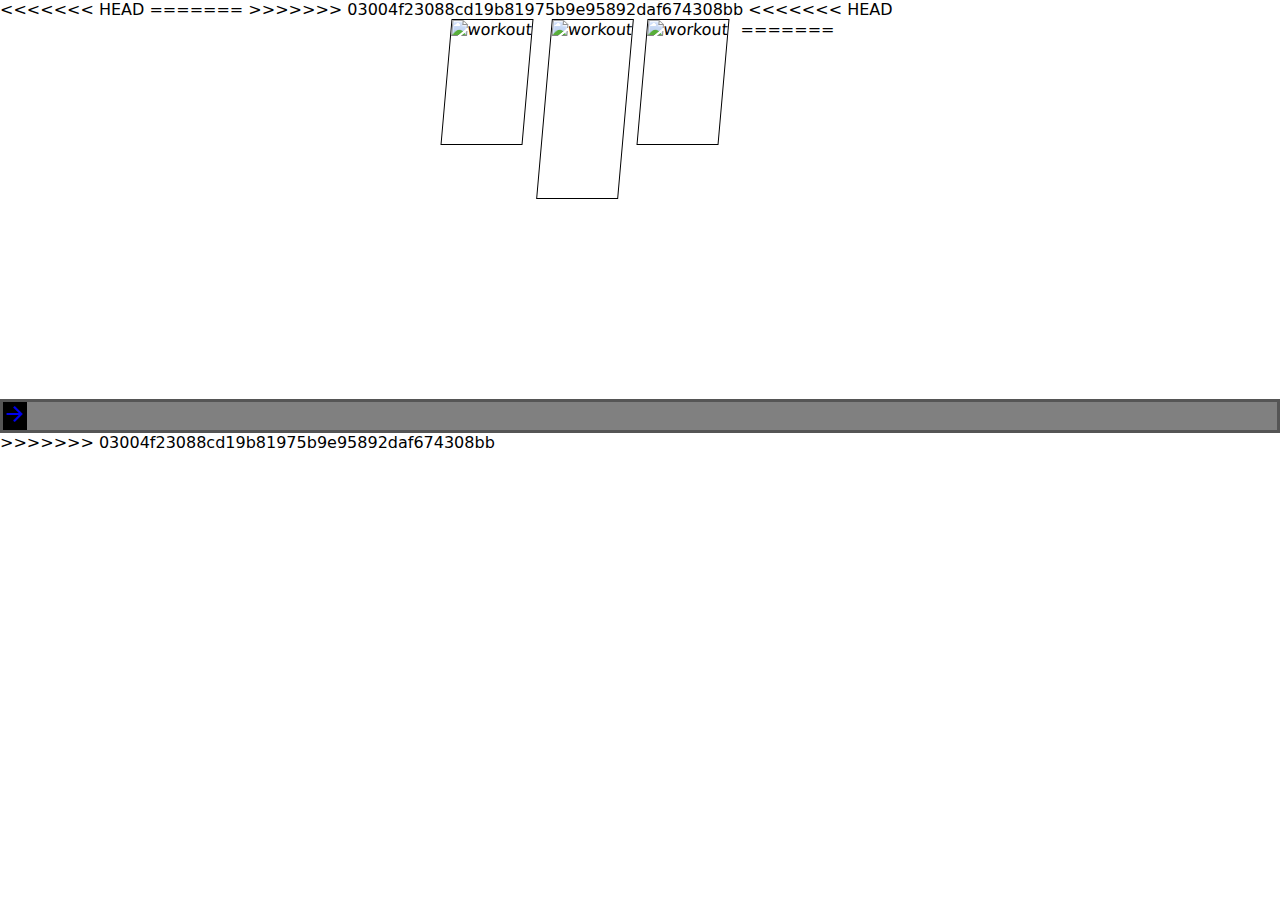
==== AoL/index.html @ 2a13293c "remove unused images" ====
<!DOCTYPE html>
<html lang="en">

<head>
    <meta charset="UTF-8">
    <meta http-equiv="X-UA-Compatible" content="IE=edge">
    <meta name="viewport" content="width=device-width, initial-scale=1.0">
    <title>Testing</title>
    <!-- <link href="https://cdn.jsdelivr.net/npm/bootstrap@5.3.0-alpha3/dist/css/bootstrap.min.css" rel="stylesheet" integrity="sha384-KK94CHFLLe+nY2dmCWGMq91rCGa5gtU4mk92HdvYe+M/SXH301p5ILy+dN9+nJOZ" crossorigin="anonymous"> -->
    <link rel="stylesheet" href="style.css">
    <!-- <script src="https://code.jquery.com/jquery-3.7.0.min.js" integrity="sha256-2Pmvv0kuTBOenSvLm6bvfBSSHrUJ+3A7x6P5Ebd07/g=" crossorigin="anonymous"></script> -->

<<<<<<< HEAD
    <!-- <script src="script.js"></script> -->
    <script type="text/javascript" src="script2.js"></script>
</head>

<body onload="loadWorkoutsSelection();">
=======
    <link href="https://fonts.googleapis.com/icon?family=Material+Icons" rel="stylesheet">
    <script src="script.js"></script>
</head>

<!-- Taruh di script js bagian document.ready (cek dokumentasi) -->

<body onload="">
>>>>>>> 03004f23088cd19b81975b9e95892daf674308bb

    <!-- <div class="contents">
        <div class="content">
            <strong>example1</strong>
        </div>
        <div class="content">
            <strong>example2</strong>
        </div>
        <div class="content">
            <strong>example3</strong>
        </div>
        <div class="content">
            <strong>example4</strong>
        </div>
    </div> -->

<<<<<<< HEAD
    <!-- <div class="profile-container d-flex justify-content-center">
        <div class="profile-box flex-fill"> -->

    <div id="char-select">
        <button id="previous-btn"> prev </button>
        <!-- <div class="workout-select">
=======
    <div class="profile-container d-flex justify-content-center">
        <div class="profile-box flex-fill d-flex flex-row-reverse" style="">
            <div class=" profile-button">
                <a href="#" class="" id="decrementButton">
                    <div class="profile-button d-flex justify-content-center flex-column">
                        <i class="large material-icons">arrow_back</i>
                    </div>
                </a>
            </div>
>>>>>>> 03004f23088cd19b81975b9e95892daf674308bb
        </div>
        <div class="profile-select d-flex  justify-content-start  ">
            <div class="profile profile-transition" data-id="0">
                <a href="">
                    <img src="img/jumpJackBG.png" alt="">
                </a>
            </div>
            <div class="profile profile-transition  " data-id="1">
                <a href="">
                    <img src="img/mornWalkBG.png" alt="">
                </a>
            </div>
            <div class="profile profile-transition selected-profile" data-id="2">
                <a href="">
                    <img src="img/plankBG.png" alt="">
                </a>
            </div>
            <div class="profile profile-transition " data-id="3">
                <a href="">
                    <img src="img/pushupBG.png" alt="">
                </a>
            </div>
            <div class="profile profile-transition" data-id="4">
                <a href="">
                    <img src="img/squatBG.png" alt="">
                </a>
            </div>
            <div class="profile profile-transition" data-id="5">
                <a href="">
                    <img src="img/yogaBG.png" alt="">
                </a>
            </div>
<<<<<<< HEAD
        </div>
        <div class="workout-select">
        </div> -->
        <div class="workout-select">
        </div>
        <div class="workout-select">
        </div>
        <div class="workout-select">
        </div>
        
        <button id="next-btn"> next </button>
         <!-- <img src="./img/example2.jpg" alt="workout" class="workout-select"></img>
        <img src="./img/example3.jpeg" alt="workout" class="workout-select"></img>
        <img src="./img/example4.jpg" alt="workout" class="workout-select"></img> -->
=======

        </div>
        <div class="profile-box flex-fill d-flex">
            <div class=" profile-button">
                <a href="#" class="" id="incrementButton">
                    <div class="profile-button d-flex justify-content-center flex-column">
                        <i class="large material-icons">arrow_forward</i>
                    </div>
                </a>
            </div>
        </div>
>>>>>>> 03004f23088cd19b81975b9e95892daf674308bb
    </div>


    <!-- <script src="https://cdn.jsdelivr.net/npm/bootstrap@5.3.0-alpha3/dist/js/bootstrap.bundle.min.js" integrity="sha384-ENjdO4Dr2bkBIFxQpeoTz1HIcje39Wm4jDKdf19U8gI4ddQ3GYNS7NTKfAdVQSZe" crossorigin="anonymous"></script> -->

    <footer></footer>

    <script>
    </script>

</body>

</html>
---- AoL/style.css ----
* {
    box-sizing: border-box;
}

body {
    margin: 0;
    padding: 0;
    overflow-y: hidden;
}
.content h1 {
    margin-top: 0;
}


h1 {
    font-size: 6.5em;
}

body {
    font-family: Poppins, system-ui, -apple-system, BlinkMacSystemFont, 'Segoe UI', Roboto, Oxygen, Ubuntu, Cantarell, 'Open Sans', 'Helvetica Neue', sans-serif;
    margin: 0;
    /* background-color: #ff9b70; */
    background-color: #ffffff;
<<<<<<< HEAD
}

p {
    margin: 0;
}

.bg-img {
    background-size: cover;
    max-width: 100%;
}

#char-select, #select-images {
    display: flex;
    height: 20vh;
    justify-content: center;
    align-items: last baseline;
    gap: 1em;
    margin-bottom: 1em;
}

#next-btn {
    position: absolute;
    right: 1.5em;
    background-color: transparent;
    border: none;
    font-size: 2em;
    cursor: pointer;
    padding: 2em;
    color: white;
}

#previous-btn {
    position: absolute;
    left: 1em;
    background-color: transparent;
    border: none;
    font-size: 2em;
    cursor: pointer;
    padding: 2em;
    color: white;
}

#next-btn:hover, #previous-btn:hover {
    background-color: rgba(0, 0, 0, 0.2);
    border-radius: 10%;
}

.workout-select, .temp-animation-right, .temp-animation-left {
    transform: skew(-5deg);
    height: 70%;  
    border-color: black;
    border-width: 1px;
    border-style: solid;
    /* background-color: black; */
}

.morning-walk {
    background-image: url("img/bg/morning-walk.jpg");
    background-size: cover;
}

.content {
    display: none;
    color: white;
}

.tab {
    display: inline-block;
    margin-left: 40px;
}

.workout-select img, .temp-animation-right img, .temp-animation-left img {
    width: 100px;
    height: 100%;
    background-size: contain;
}

#workout-info {
    height: 80vh;
    padding: 1em;
    display: flex;
    align-items: center;
}

.carousel-item img {
    background-color: white;
    padding: 10px 0 70px 0;
=======
    overflow: hidden;
>>>>>>> 03004f23088cd19b81975b9e95892daf674308bb
}

.profile-container {
    /* border-color: grey;
    border: solid;
    background-color: grey; */
    /* z-index: 1; */
    position: absolute;
    top: 50%;
    /* left: 50%; */
    width: 100%;
    /* background-color: white; */
    height: 400px;
}

.profile-select {
    background-color: white;
    gap: 10px;
    /* padding-left: 50px; */
    /* position: absolute; */
    /* border-color: black;
    border: solid; */
    /* width: fit-content; */
    width: 500px;
    /* padding-right: 50px; */
    /* z-index: -1; */
}

.profile-box {
    background-color: gray;
    /* border-color: red; */
    border-color: #555555 !important;
    border: solid;
    width: auto;
    height: auto;
    margin-top: 200px;
    z-index: 2;
}

.profile-button {
    background-color: black;
    width: fit-content;
    height: 100%;
    vertical-align: middle;
}

.profile-button a {
    height: 100%;
    text-decoration: none;
}

.profile {
    transform: skew(20deg);
    /* background: #555; */
    cursor: pointer;
    position: relative;
    /* padding: 0 30px; */
    /* width: 100px; */
    margin-top: auto;
    width: fit-content;
    height: 300px;
    right: 160px;
    z-index: 1;
    display: flex;
    justify-content: center;
    align-items: flex-end;
}

.profile-transition {
    transition: width 0.5s ease;
}

.selected-profile a img {
    width: 150px;
    height: 300px;
}

.profile a {
    pointer-events: none;
}

.profile.moveRight {
    /* right: 200px; */
    /* transform: ; */
    transform: translate(100%, 0) skew(20deg);
    /* order: 5; */
    /* transform: skew(20deg); */
}

.profile img {
    object-fit: cover;
    width: 100px;
    height: 200px;
    border-style: solid;
    border-color: #555;
    margin-top: auto;
}

.profile a {
    margin-top: auto;
}

#hexagon {
    width: 66px;
    height: 104px;
    background: rgb(41, 41, 41);
    position: relative;
    z-index: -1;
    margin: 0 auto;
    transform: rotate(90deg);
}

.container-hexa {
    width: 100%;
    padding-right: 15px;
    padding-left: 15px;
    margin-right: auto;
    margin-left: auto;
}


/* .container {
    background-color: #ffffff;
    padding: 100px 0 0;
    padding-bottom: 120px;
}

section, footer {
    background-color: #ff9b70;
    padding: 1em 0;
}

section h1 {
    margin: 0;
}

.content-slide {
    max-width: 100%;
    position: relative;
    margin: auto;
}

.imgslide {
    display: block;
}

footer {
    padding: 2em;
}

img {
    vertical-align: middle;
    width: 100%;
    height: 100%;
    /* margin-bottom: auto; */


/* } */

.prev,
.next {
    cursor: pointer;
    position: absolute;
    top: 40%;
    width: auto;
    padding: 16px;
    color: #f4f4f4;
    font-weight: bold;
    font-size: 18px;
    transition: 0.6s ease;
    border-radius: 0 3px 3px 0;
    user-select: none;
    background-color: #ff9b70;
}

.next {
    right: 0;
    border-radius: 3px 0 0 3px;
}

.prev:hover,
.next:hover {
    background-color: #f4f4f4;
    color: #ff9b70;
}

.text {
    color: #ffffff;
    font-size: 25px;
    font-weight: bolder;
    padding: 8px 12px;
    position: absolute;
    bottom: 8;
    width: 100%;
    text-align: center;
}

#workout {
    color: #ffffff;
    font-size: 25px;
    /* font-weight: bolder; */
    text-align: center;
}

.content-slide .number-slide {
    color: #ff9b70;
    font-size: 12px;
    padding: 8px 12px;
    position: absolute;
    top: 0;
}

@media screen and (max-width: 800px) {
    .content-slide {
        padding: 8px 50px 12px 50px;
    }
    .next {
        right: 50px;
        border-radius: 3px 0 0 3px;
    }
}

.fade-image {
    -webkit-animation-name: fade;
    -webkit-animation-duration: 1.5s;
    animation-name: fade;
    animation-duration: 1.5s;
}

@-webkit-keyframes fade-image {
    from {
        opacity: .4;
    }
    to {
        opacity: 1;
    }
}

@keyframes fade-image {
    from {
        opacity: .4;
    }
    to {
        opacity: 1;
    }
}
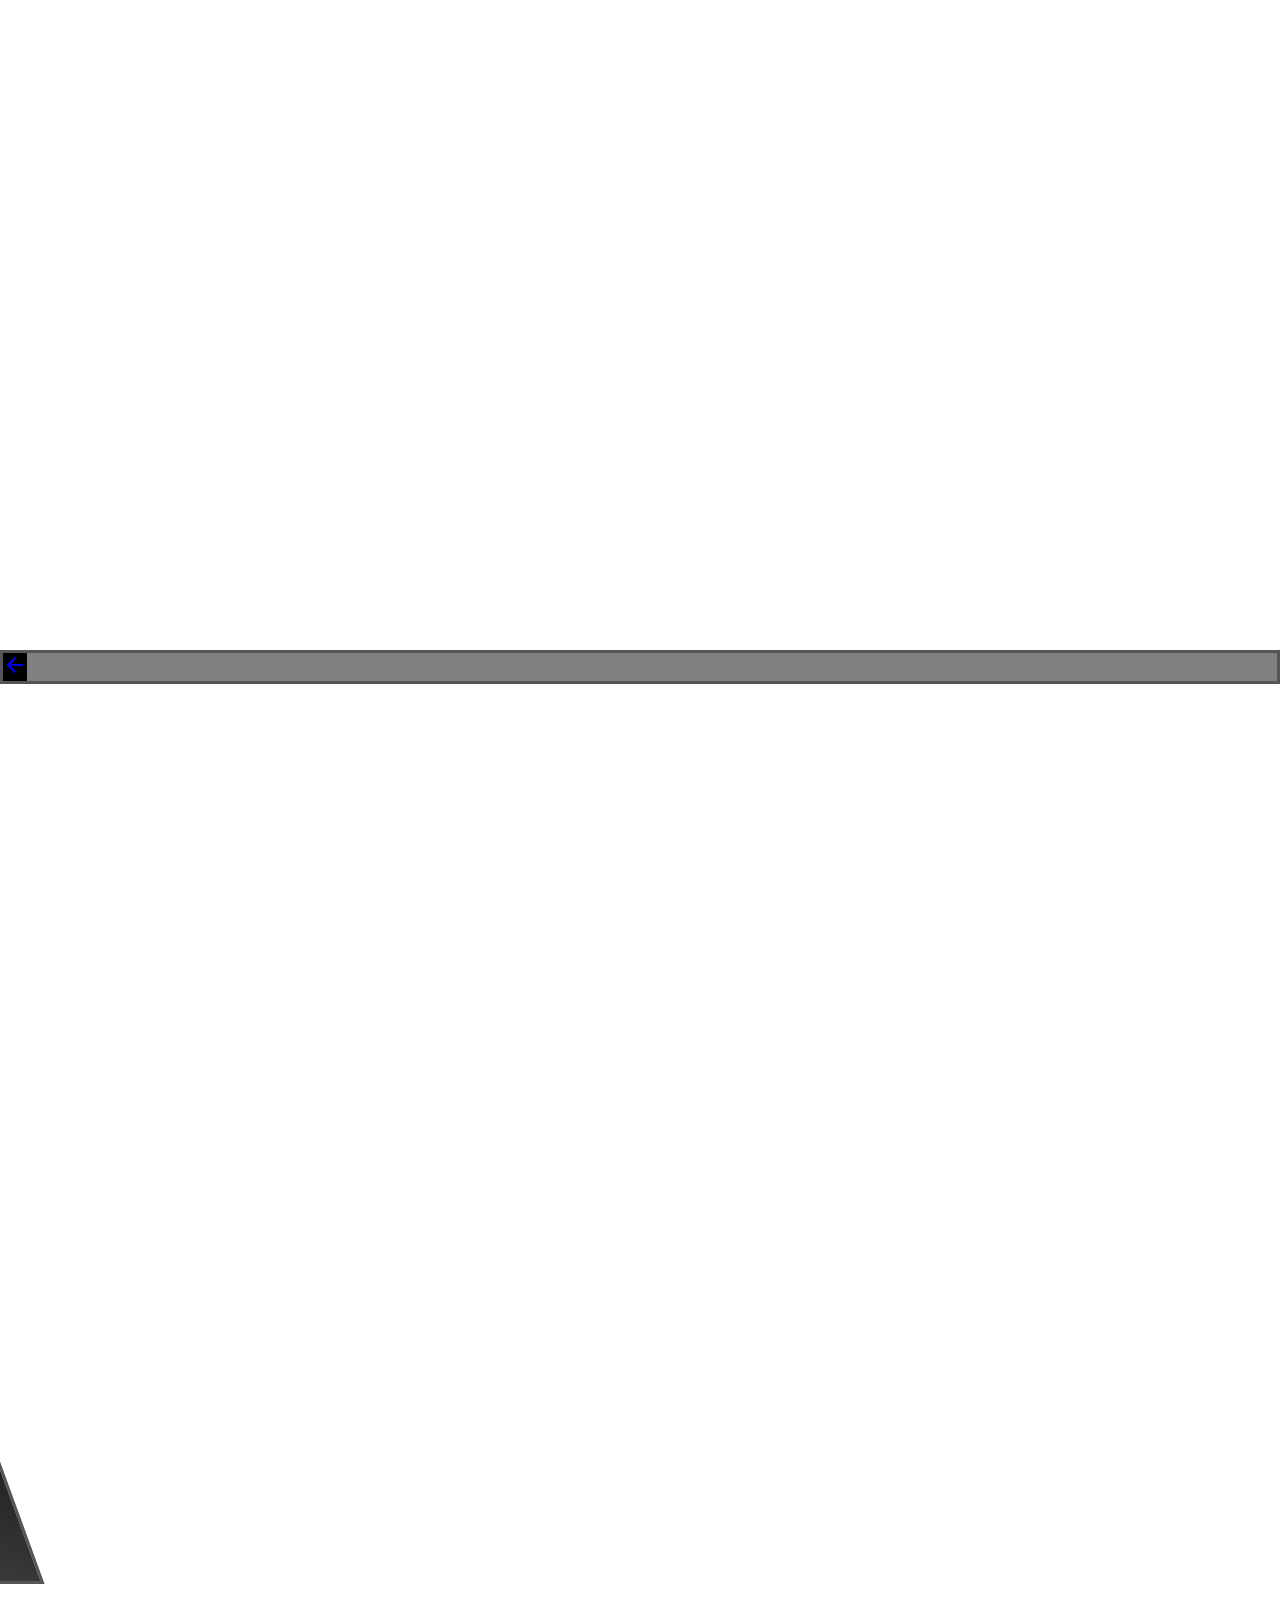
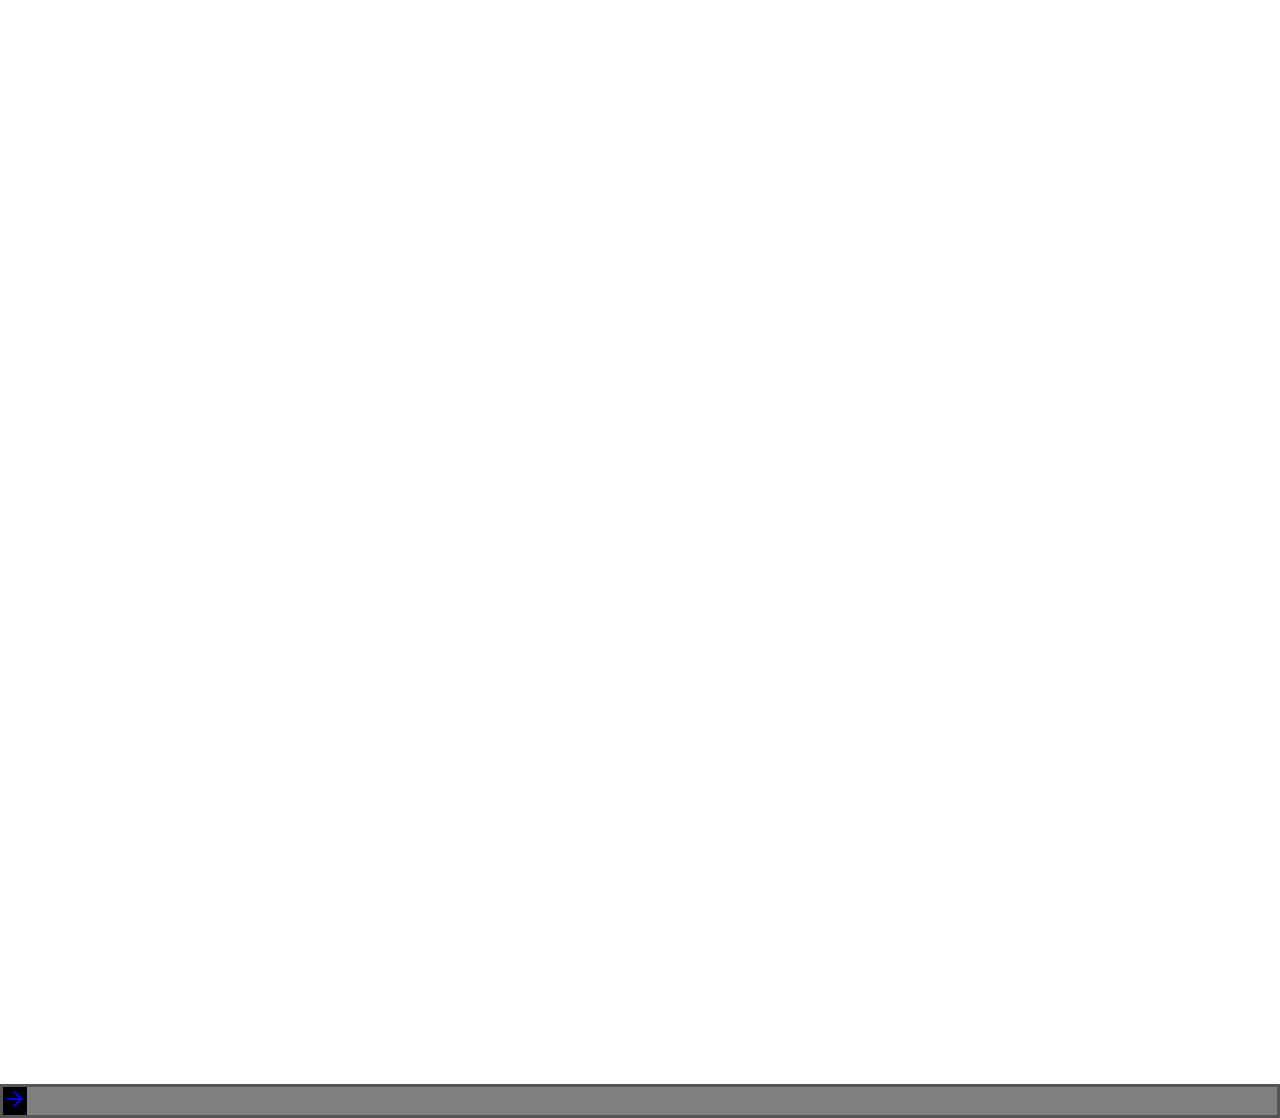
==== commit b432ad48: "add background to slider images" ====
--- a/AoL/index.html
+++ b/AoL/index.html
@@ -10,13 +10,6 @@
     <link rel="stylesheet" href="style.css">
     <!-- <script src="https://code.jquery.com/jquery-3.7.0.min.js" integrity="sha256-2Pmvv0kuTBOenSvLm6bvfBSSHrUJ+3A7x6P5Ebd07/g=" crossorigin="anonymous"></script> -->
 
-<<<<<<< HEAD
-    <!-- <script src="script.js"></script> -->
-    <script type="text/javascript" src="script2.js"></script>
-</head>
-
-<body onload="loadWorkoutsSelection();">
-=======
     <link href="https://fonts.googleapis.com/icon?family=Material+Icons" rel="stylesheet">
     <script src="script.js"></script>
 </head>
@@ -24,7 +17,6 @@
 <!-- Taruh di script js bagian document.ready (cek dokumentasi) -->
 
 <body onload="">
->>>>>>> 03004f23088cd19b81975b9e95892daf674308bb
 
     <!-- <div class="contents">
         <div class="content">
@@ -41,14 +33,6 @@
         </div>
     </div> -->
 
-<<<<<<< HEAD
-    <!-- <div class="profile-container d-flex justify-content-center">
-        <div class="profile-box flex-fill"> -->
-
-    <div id="char-select">
-        <button id="previous-btn"> prev </button>
-        <!-- <div class="workout-select">
-=======
     <div class="profile-container d-flex justify-content-center">
         <div class="profile-box flex-fill d-flex flex-row-reverse" style="">
             <div class=" profile-button">
@@ -58,7 +42,6 @@
                     </div>
                 </a>
             </div>
->>>>>>> 03004f23088cd19b81975b9e95892daf674308bb
         </div>
         <div class="profile-select d-flex  justify-content-start  ">
             <div class="profile profile-transition" data-id="0">
@@ -91,22 +74,6 @@
                     <img src="img/yogaBG.png" alt="">
                 </a>
             </div>
-<<<<<<< HEAD
-        </div>
-        <div class="workout-select">
-        </div> -->
-        <div class="workout-select">
-        </div>
-        <div class="workout-select">
-        </div>
-        <div class="workout-select">
-        </div>
-        
-        <button id="next-btn"> next </button>
-         <!-- <img src="./img/example2.jpg" alt="workout" class="workout-select"></img>
-        <img src="./img/example3.jpeg" alt="workout" class="workout-select"></img>
-        <img src="./img/example4.jpg" alt="workout" class="workout-select"></img> -->
-=======
 
         </div>
         <div class="profile-box flex-fill d-flex">
@@ -118,7 +85,6 @@
                 </a>
             </div>
         </div>
->>>>>>> 03004f23088cd19b81975b9e95892daf674308bb
     </div>
 
 
--- a/AoL/style.css
+++ b/AoL/style.css
@@ -21,7 +21,6 @@
     margin: 0;
     /* background-color: #ff9b70; */
     background-color: #ffffff;
-<<<<<<< HEAD
 }
 
 p {
@@ -71,11 +70,8 @@
 
 .workout-select, .temp-animation-right, .temp-animation-left {
     transform: skew(-5deg);
-    height: 70%;  
-    border-color: black;
-    border-width: 1px;
-    border-style: solid;
-    /* background-color: black; */
+    height: 70%;
+    background: linear-gradient(225deg, rgba(0,0,0,1) 0%, rgba(0,0,0,1) 35%, rgba(40,47,48,1) 100%);
 }
 
 .morning-walk {
@@ -109,9 +105,6 @@
 .carousel-item img {
     background-color: white;
     padding: 10px 0 70px 0;
-=======
-    overflow: hidden;
->>>>>>> 03004f23088cd19b81975b9e95892daf674308bb
 }
 
 .profile-container {
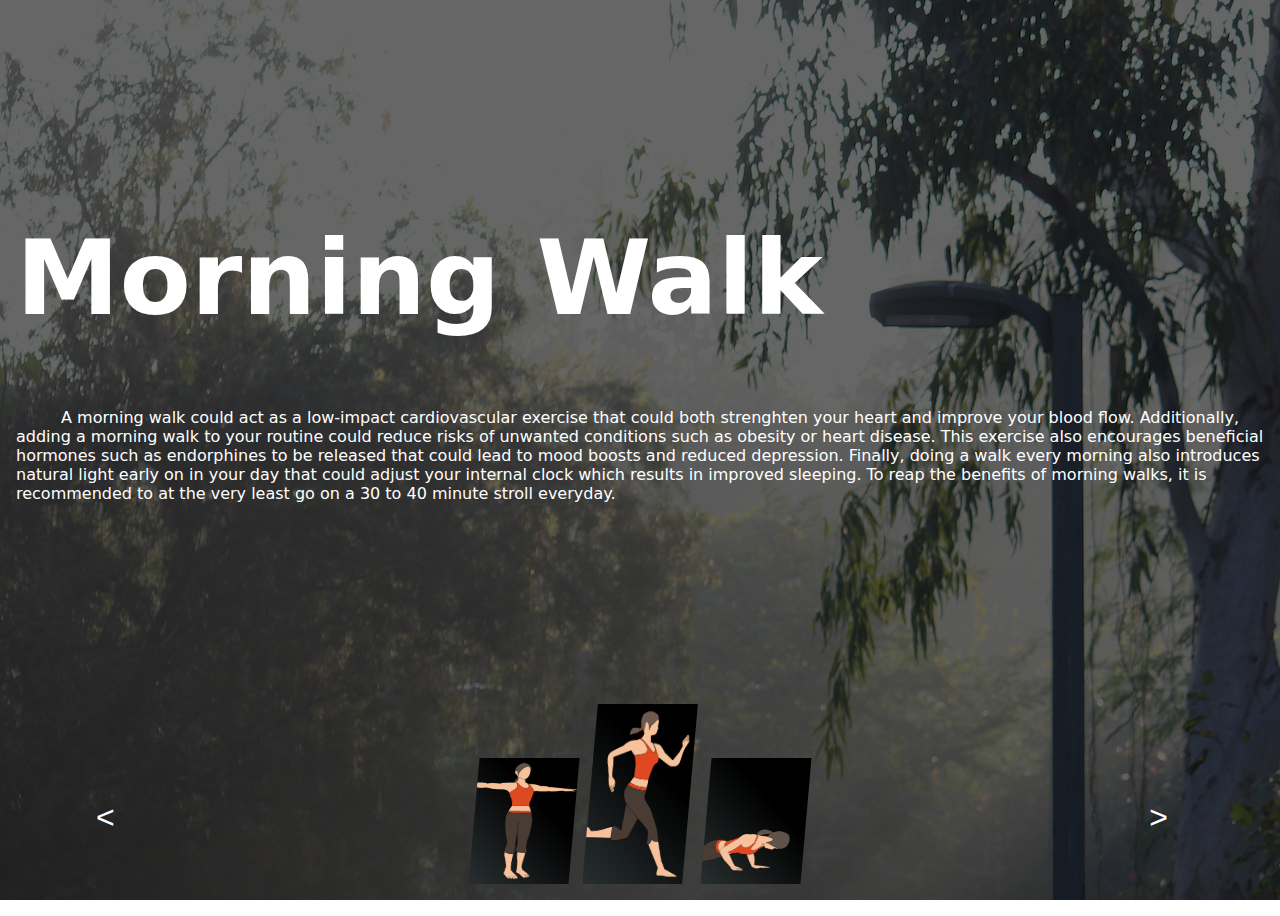
==== commit 85b104ad: "finish main design" ====
--- a/AoL/index.html
+++ b/AoL/index.html
@@ -10,80 +10,119 @@
     <link rel="stylesheet" href="style.css">
     <!-- <script src="https://code.jquery.com/jquery-3.7.0.min.js" integrity="sha256-2Pmvv0kuTBOenSvLm6bvfBSSHrUJ+3A7x6P5Ebd07/g=" crossorigin="anonymous"></script> -->
 
-    <link href="https://fonts.googleapis.com/icon?family=Material+Icons" rel="stylesheet">
-    <script src="script.js"></script>
+    <!-- <script src="script.js"></script> -->
+    <script type="text/javascript" src="script2.js"></script>
 </head>
 
-<!-- Taruh di script js bagian document.ready (cek dokumentasi) -->
+<body onload="loadWorkoutsSelection()"> 
 
-<body onload="">
+    <div id="main">
 
-    <!-- <div class="contents">
-        <div class="content">
-            <strong>example1</strong>
-        </div>
-        <div class="content">
-            <strong>example2</strong>
-        </div>
-        <div class="content">
-            <strong>example3</strong>
-        </div>
-        <div class="content">
-            <strong>example4</strong>
-        </div>
-    </div> -->
-
-    <div class="profile-container d-flex justify-content-center">
-        <div class="profile-box flex-fill d-flex flex-row-reverse" style="">
-            <div class=" profile-button">
-                <a href="#" class="" id="decrementButton">
-                    <div class="profile-button d-flex justify-content-center flex-column">
-                        <i class="large material-icons">arrow_back</i>
-                    </div>
-                </a>
+        <div id="workout-info">
+            <div class="content jumping-jacks">
+                <h1>Jumping Jacks</h1>
+                <p> 
+                    <span class="tab"></span>
+                    Jumping jacks are a dynamic and effective exercise that engages multiple muscle groups and offers various health
+                    benefits. Other than a great cardio workout, jumping jacks utilizes the majority of the body which makes it a 
+                    great full body workout which means that it is a great way to burn calories. Muscles that are trained while 
+                    doing jumping jacks include the legs, core, shoulders,and arms. Finally, this workout offers a benefit that 
+                    not a lot of exercises provide which is improved bone density. Because of the jumping part of the exercise, 
+                    weight beared stress are applied to the bones which will strengthen them which in return could be beneficial
+                    for later on in life. A set of 10 jumping jacks are recommended for casual exercisers while more intense
+                    workouts calls for upto a set of 25.
+                </p>
+            </div>
+    
+            <div class="content">
+                <h1>Morning Walk</h1>
+                <p> 
+                    <span class="tab"></span> 
+                    A morning walk could act as a low-impact cardiovascular exercise that could both strenghten your heart and
+                    improve your blood flow. Additionally, adding a morning walk to your routine could reduce risks of unwanted
+                    conditions such as obesity or heart disease. This exercise also encourages beneficial hormones such as 
+                    endorphines to be released that could lead to mood boosts and reduced depression. Finally, doing a walk
+                    every morning also introduces natural light early on in your day that could adjust your internal clock which
+                    results in improved sleeping. To reap the benefits of morning walks, it is recommended to at the very least
+                    go on a 30 to 40 minute stroll everyday.
+                </p>
+            </div>
+    
+            <div class="content plank">
+                <h1>Plank</h1>
+                <p> 
+                    <span class="tab"></span>
+                    Planking is often times considered one of the most difficult and painful exercise to do. But all the effort
+                    done to plank is not for naught as planking is a great way to improve and train core muscles and body stability
+                    Other than looking good, having a strong core indirectly affects risks of injury as well as supporting the back
+                    and lower body part. Last but not least, doing planks also uses other muscles such as the shoulders and
+                    hamstring, making it a solid way to stretch those muscles. Planking is not an easy exercise to perform for 
+                    beginners which is why it is recommended for beginners to start of with 30 seconds of planking and gradually
+                    increasing to 1 whole minute or even longer. It is good to keep in mind to maintain perfect form for maximum
+                    results.
+                </p>
+            </div>
+    
+            <div class="content push-up">
+                <h1>Push Up</h1>
+                <p> 
+                    <span class="tab"></span>
+                    Push-ups are a versatile bodyweight exercise that primarily targets the muscles of the chest, shoulders, and
+                    triceps.Training the upper body by doing push ups trains a variety of muscles which includes the pectorial, 
+                    deltoid, tricep, and core muscles. Push ups also encourages healthy bones as the motion done in the exercise
+                    provides a mechanical load on the bones. This in return will improve bone density which could be beneficial 
+                    later on in life as it help reduce the possibility of osteoporosis. Beginners are encouraged to start of with
+                    2 to 3 sets of 8 push ups while to first practice form. As strength is being build and form being perfected, 
+                    it is recommended to gradually increase the amount of sets. If later on push ups feels easy, adding extra
+                    resistance such as weighted vest is suggested. 
+                </p>
+            </div>
+            
+            <div class="content squat">
+                <h1>Squat</h1>
+                <p> 
+                    <span class="tab"></span>
+                    Squats are a compound exercise that primarily targets the lower body muscles, including the quadriceps,
+                    hamstrings, glutes, and calves. Training the lower body really helps in building stron legs, hips, and glutes.
+                    Squats also help the body release beneficial hormones such as the testosterone which in return helps in muscle
+                    growth, fat loss, and general physical well-being. Beginners are recommended to start with 2 to 3 sets of 10
+                    to first train proper form. Then it is recommended to gradually increase the ammount of sets with additional
+                    weights to improve results while simultaneously training the arm, this way not only will it train our legs but
+                    also our arms.
+                </p>
+            </div>
+    
+            <div class="content yoga">
+                <h1>Yoga</h1>
+                <p> 
+                    <span class="tab"></span>
+                    Yoga is a holistic practice that combines physical postures, breathing techniques, and meditation to promote
+                    overall health and well-being unlike your typical exercises. First, yoga promotes flexibility and strength as
+                    various yoga poses streches a variety of muscles and joints. As every part of the body is utilized, this could
+                    also lead to improved posture and body allignment. Certain poses even trains balance and stability as they
+                    require exercisers to stand with one leg or other similar actions of the sort. Finally, the breathing exercises
+                    that is done in paralel to the physical exercise could lead to better breathing and relaxation. Beginners are
+                    recommended to do 2 to 3 sessions of yoga sessions every week of 30 to 45 minute sessions. As the body get used
+                    to yoga, increasing sessions is advised. For more advanced practitioners, having daily yoga sessions is recommended.
+                </p>
             </div>
         </div>
-        <div class="profile-select d-flex  justify-content-start  ">
-            <div class="profile profile-transition" data-id="0">
-                <a href="">
-                    <img src="img/jumpJackBG.png" alt="">
-                </a>
+    
+        <div id="char-select">
+            <button id="previous-btn"> &lt; </button>
+    
+            <div id="select-images">
+                <div class="temp-animation-right" style="display: none;"></div>
+                <div class="workout-select">
+                </div>
+                <div class="workout-select">
+                </div>
+                <div class="workout-select">
+                </div>
+                <div class="temp-animation-left" style="display: none;"></div>
             </div>
-            <div class="profile profile-transition  " data-id="1">
-                <a href="">
-                    <img src="img/mornWalkBG.png" alt="">
-                </a>
-            </div>
-            <div class="profile profile-transition selected-profile" data-id="2">
-                <a href="">
-                    <img src="img/plankBG.png" alt="">
-                </a>
-            </div>
-            <div class="profile profile-transition " data-id="3">
-                <a href="">
-                    <img src="img/pushupBG.png" alt="">
-                </a>
-            </div>
-            <div class="profile profile-transition" data-id="4">
-                <a href="">
-                    <img src="img/squatBG.png" alt="">
-                </a>
-            </div>
-            <div class="profile profile-transition" data-id="5">
-                <a href="">
-                    <img src="img/yogaBG.png" alt="">
-                </a>
-            </div>
-
-        </div>
-        <div class="profile-box flex-fill d-flex">
-            <div class=" profile-button">
-                <a href="#" class="" id="incrementButton">
-                    <div class="profile-button d-flex justify-content-center flex-column">
-                        <i class="large material-icons">arrow_forward</i>
-                    </div>
-                </a>
-            </div>
+    
+            <button id="next-btn"> &gt; </button>
         </div>
     </div>
 
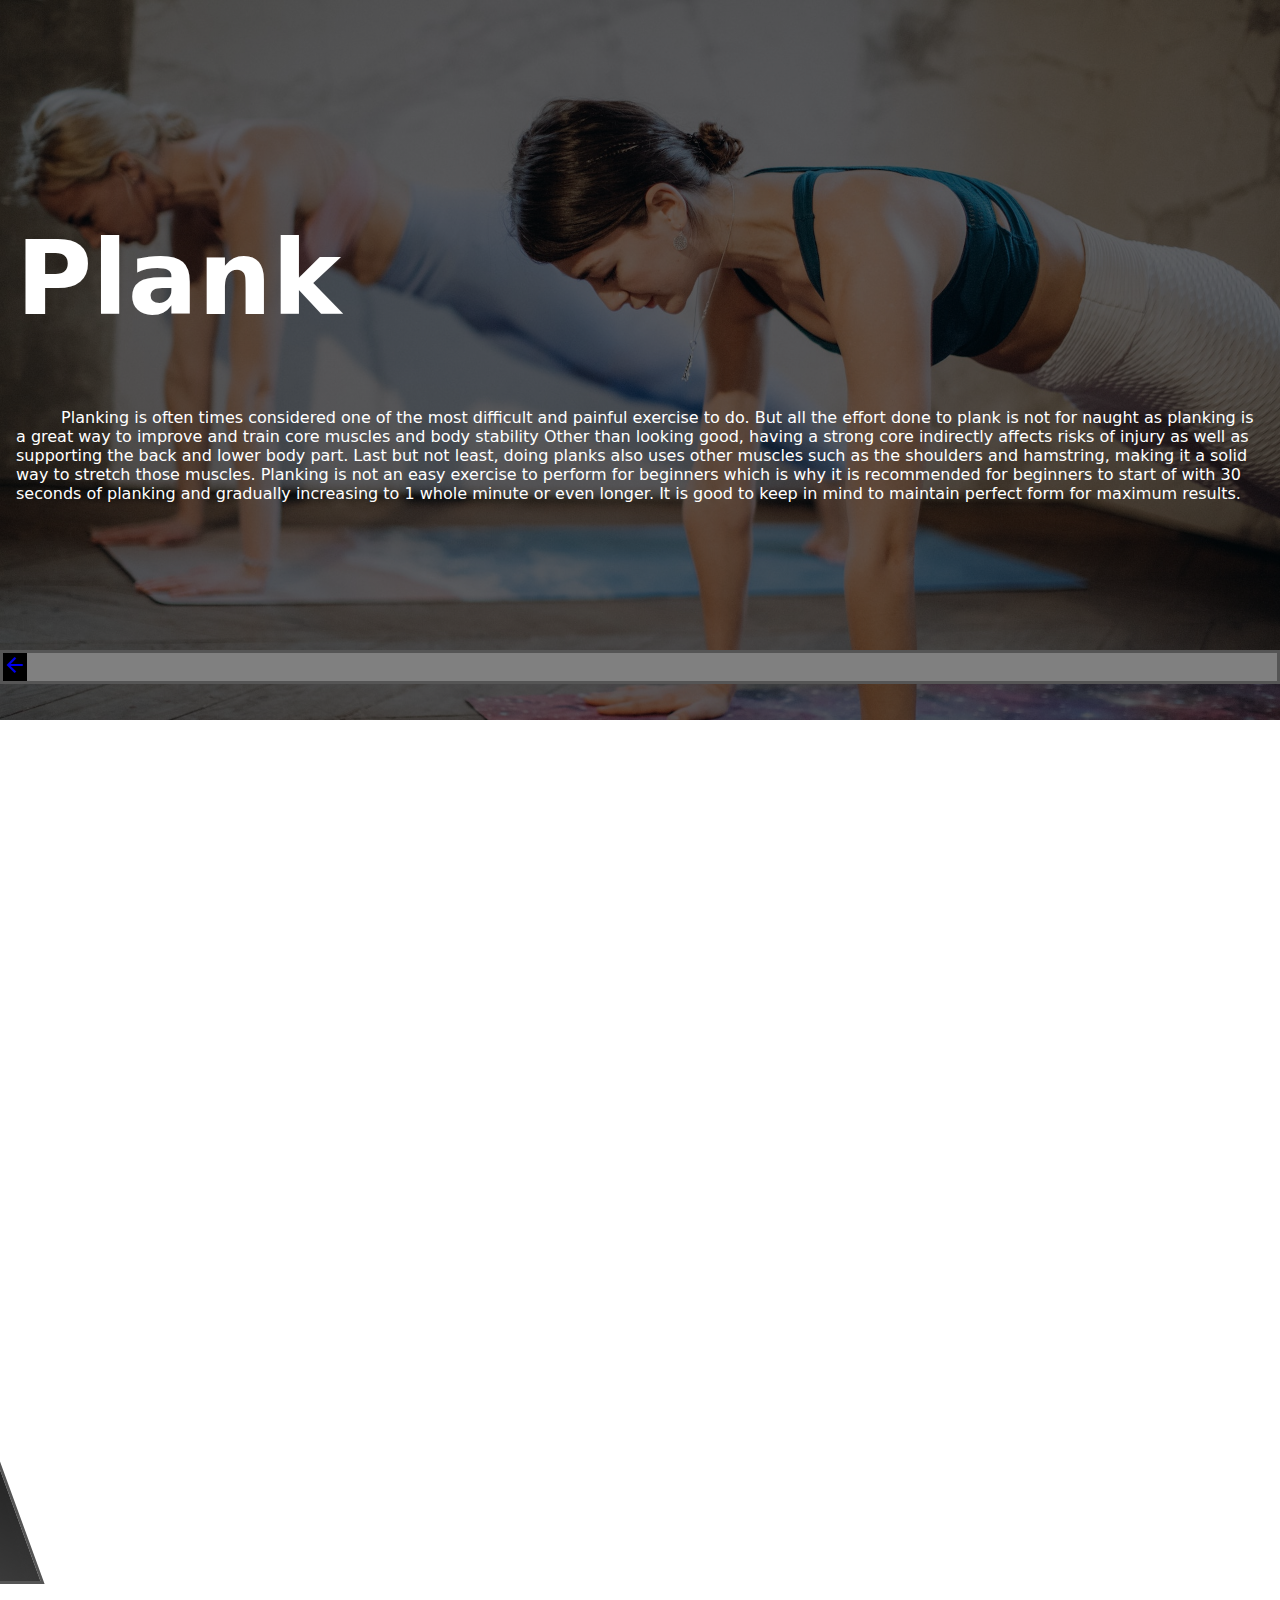
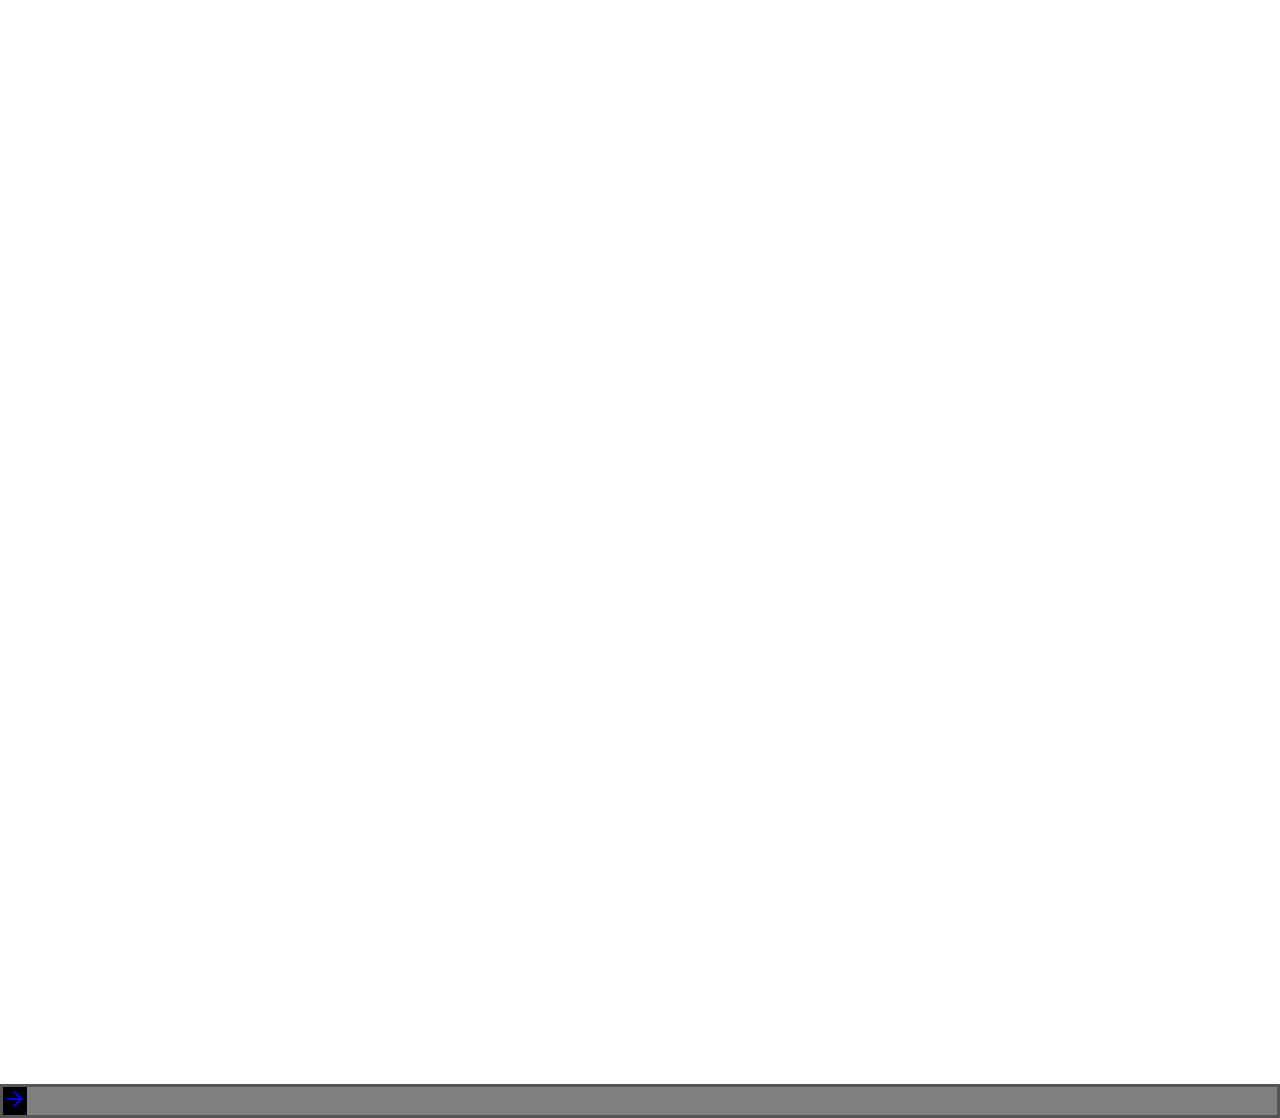
==== commit 0c2a5909: "fix bryan" ====
--- a/AoL/index.html
+++ b/AoL/index.html
@@ -6,11 +6,12 @@
     <meta http-equiv="X-UA-Compatible" content="IE=edge">
     <meta name="viewport" content="width=device-width, initial-scale=1.0">
     <title>Testing</title>
-    <!-- <link href="https://cdn.jsdelivr.net/npm/bootstrap@5.3.0-alpha3/dist/css/bootstrap.min.css" rel="stylesheet" integrity="sha384-KK94CHFLLe+nY2dmCWGMq91rCGa5gtU4mk92HdvYe+M/SXH301p5ILy+dN9+nJOZ" crossorigin="anonymous"> -->
+    <link href="https://cdn.jsdelivr.net/npm/bootstrap@5.3.0-alpha3/dist/css/bootstrap.min.css" rel="stylesheet" integrity="sha384-KK94CHFLLe+nY2dmCWGMq91rCGa5gtU4mk92HdvYe+M/SXH301p5ILy+dN9+nJOZ" crossorigin="anonymous">
     <link rel="stylesheet" href="style.css">
-    <!-- <script src="https://code.jquery.com/jquery-3.7.0.min.js" integrity="sha256-2Pmvv0kuTBOenSvLm6bvfBSSHrUJ+3A7x6P5Ebd07/g=" crossorigin="anonymous"></script> -->
+    <script src="https://code.jquery.com/jquery-3.7.0.min.js" integrity="sha256-2Pmvv0kuTBOenSvLm6bvfBSSHrUJ+3A7x6P5Ebd07/g=" crossorigin="anonymous"></script>
+    <link href="https://fonts.googleapis.com/icon?family=Material+Icons" rel="stylesheet">
 
-    <!-- <script src="script.js"></script> -->
+    <script src="script.js"></script>
     <script type="text/javascript" src="script2.js"></script>
 </head>
 
@@ -108,7 +109,7 @@
             </div>
         </div>
     
-        <div id="char-select">
+        <!-- <div id="char-select">
             <button id="previous-btn"> &lt; </button>
     
             <div id="select-images">
@@ -123,6 +124,62 @@
             </div>
     
             <button id="next-btn"> &gt; </button>
+        </div> -->
+
+        
+    </div>
+
+    <div class="profile-container d-flex justify-content-center">
+        <div class="profile-box flex-fill d-flex flex-row-reverse" style="">
+            <div class=" profile-button">
+                <a href="#" class="" id="decrementButton">
+                    <div class="profile-button d-flex justify-content-center flex-column">
+                        <i class="large material-icons">arrow_back</i>
+                    </div>
+                </a>
+            </div>
+        </div>
+        <div class="profile-select d-flex  justify-content-start  ">
+            <div class="profile profile-transition" data-id="0">
+                <a href="">
+                    <img src="img/jumpJackBG.png" alt="">
+                </a>
+            </div>
+            <div class="profile profile-transition  " data-id="1">
+                <a href="">
+                    <img src="img/mornWalkBG.png" alt="">
+                </a>
+            </div>
+            <div class="profile profile-transition selected-profile" data-id="2">
+                <a href="">
+                    <img src="img/plankBG.png" alt="">
+                </a>
+            </div>
+            <div class="profile profile-transition " data-id="3">
+                <a href="">
+                    <img src="img/pushupBG.png" alt="">
+                </a>
+            </div>
+            <div class="profile profile-transition" data-id="4">
+                <a href="">
+                    <img src="img/squatBG.png" alt="">
+                </a>
+            </div>
+            <div class="profile profile-transition" data-id="5">
+                <a href="">
+                    <img src="img/yogaBG.png" alt="">
+                </a>
+            </div>
+
+        </div>
+        <div class="profile-box flex-fill d-flex">
+            <div class=" profile-button">
+                <a href="#" class="" id="incrementButton">
+                    <div class="profile-button d-flex justify-content-center flex-column">
+                        <i class="large material-icons">arrow_forward</i>
+                    </div>
+                </a>
+            </div>
         </div>
     </div>
 
--- a/AoL/style.css
+++ b/AoL/style.css
@@ -21,6 +21,7 @@
     margin: 0;
     /* background-color: #ff9b70; */
     background-color: #ffffff;
+    overflow-x: hidden;
 }
 
 p {
@@ -121,7 +122,7 @@
 }
 
 .profile-select {
-    background-color: white;
+    /* background-color: white; */
     gap: 10px;
     /* padding-left: 50px; */
     /* position: absolute; */
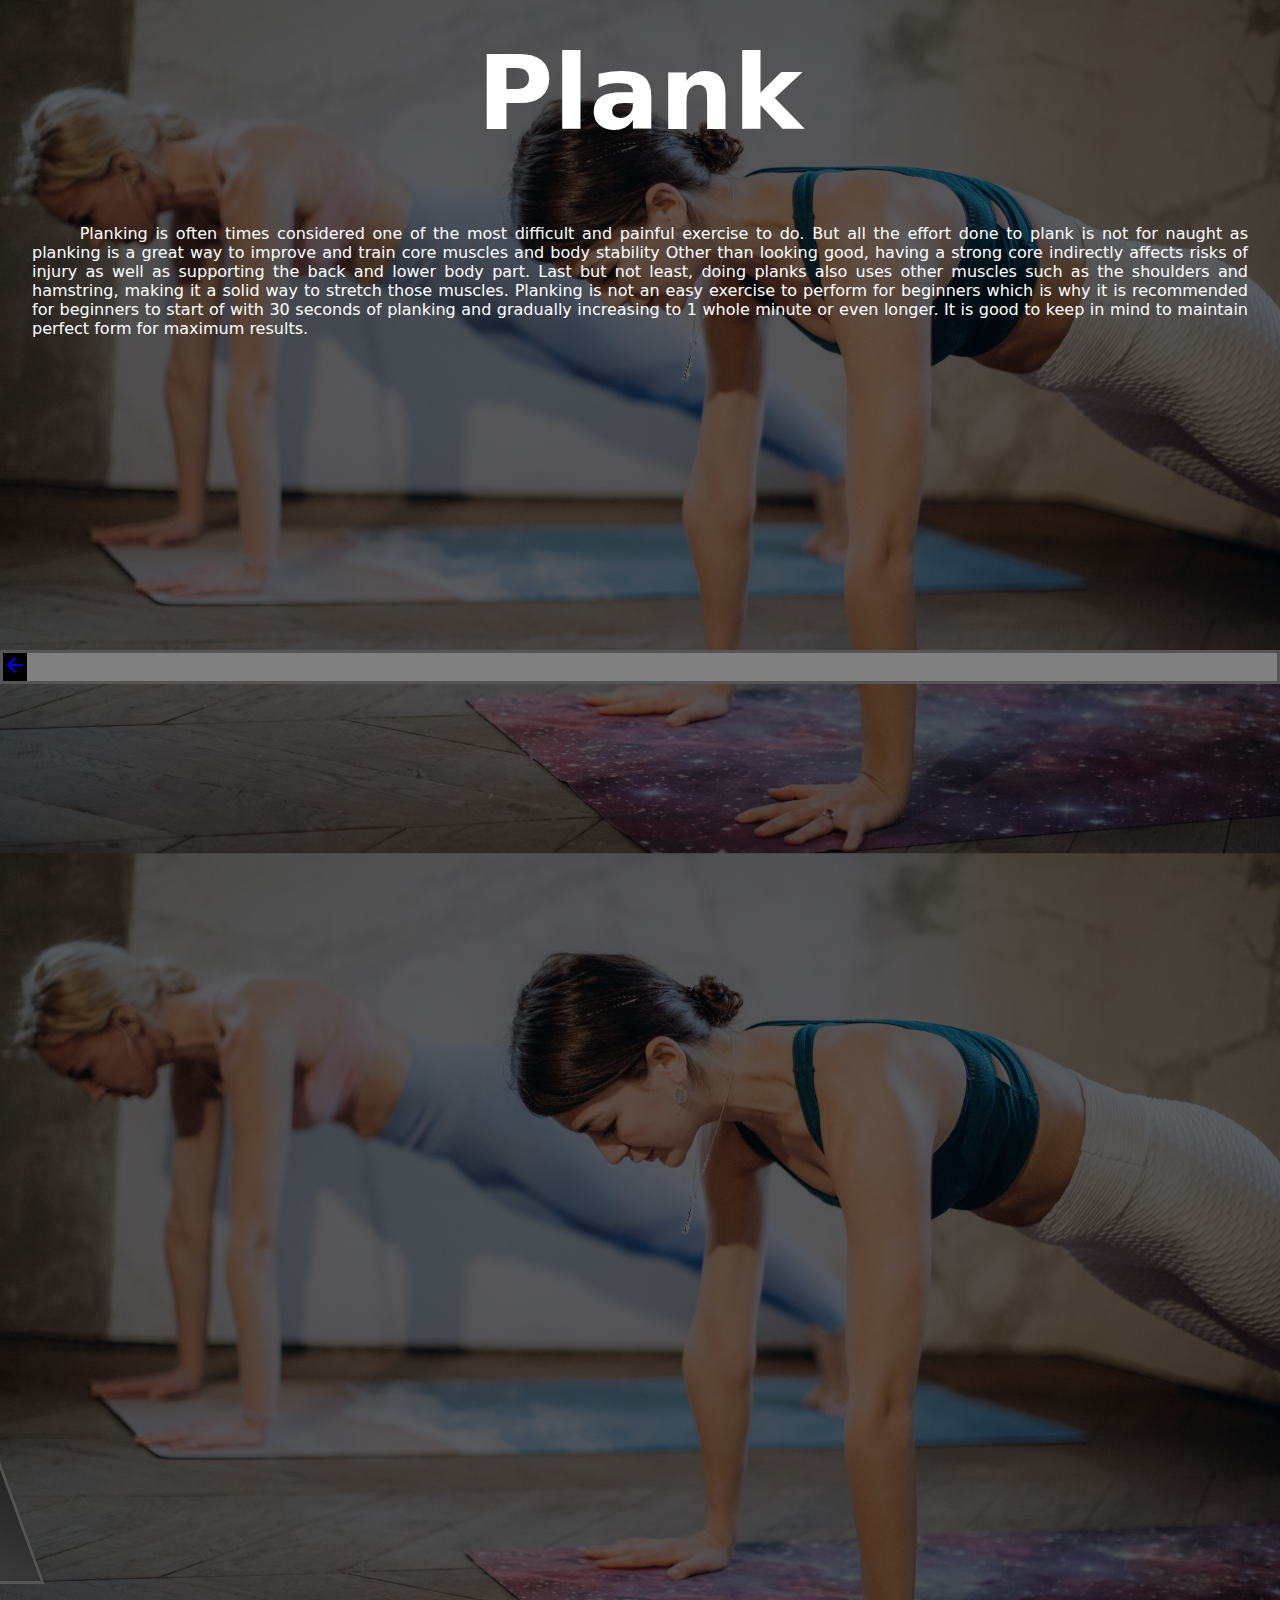
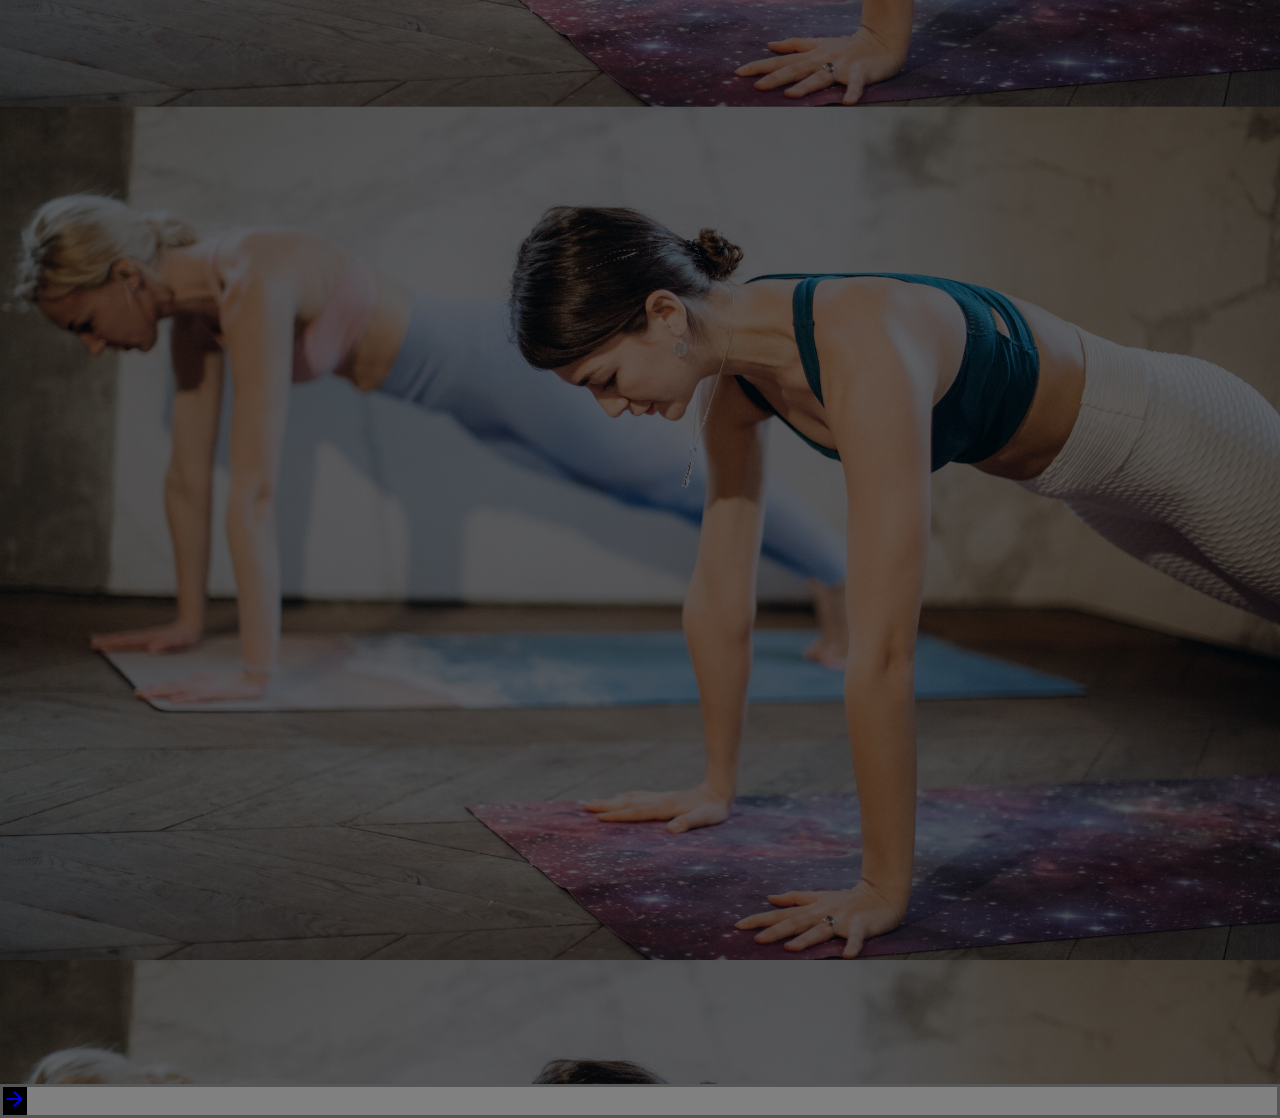
==== commit 3aa415fd: "fix everything" ====
--- a/AoL/index.html
+++ b/AoL/index.html
@@ -9,128 +9,107 @@
     <link href="https://cdn.jsdelivr.net/npm/bootstrap@5.3.0-alpha3/dist/css/bootstrap.min.css" rel="stylesheet" integrity="sha384-KK94CHFLLe+nY2dmCWGMq91rCGa5gtU4mk92HdvYe+M/SXH301p5ILy+dN9+nJOZ" crossorigin="anonymous">
     <link rel="stylesheet" href="style.css">
     <script src="https://code.jquery.com/jquery-3.7.0.min.js" integrity="sha256-2Pmvv0kuTBOenSvLm6bvfBSSHrUJ+3A7x6P5Ebd07/g=" crossorigin="anonymous"></script>
+
     <link href="https://fonts.googleapis.com/icon?family=Material+Icons" rel="stylesheet">
-
     <script src="script.js"></script>
-    <script type="text/javascript" src="script2.js"></script>
 </head>
 
-<body onload="loadWorkoutsSelection()"> 
+<!-- Taruh di script js bagian document.ready (cek dokumentasi) -->
 
-    <div id="main">
+<body onload="getContent(2)">
 
-        <div id="workout-info">
-            <div class="content jumping-jacks">
-                <h1>Jumping Jacks</h1>
-                <p> 
-                    <span class="tab"></span>
-                    Jumping jacks are a dynamic and effective exercise that engages multiple muscle groups and offers various health
-                    benefits. Other than a great cardio workout, jumping jacks utilizes the majority of the body which makes it a 
-                    great full body workout which means that it is a great way to burn calories. Muscles that are trained while 
-                    doing jumping jacks include the legs, core, shoulders,and arms. Finally, this workout offers a benefit that 
-                    not a lot of exercises provide which is improved bone density. Because of the jumping part of the exercise, 
-                    weight beared stress are applied to the bones which will strengthen them which in return could be beneficial
-                    for later on in life. A set of 10 jumping jacks are recommended for casual exercisers while more intense
-                    workouts calls for upto a set of 25.
-                </p>
-            </div>
-    
-            <div class="content">
-                <h1>Morning Walk</h1>
-                <p> 
-                    <span class="tab"></span> 
-                    A morning walk could act as a low-impact cardiovascular exercise that could both strenghten your heart and
-                    improve your blood flow. Additionally, adding a morning walk to your routine could reduce risks of unwanted
-                    conditions such as obesity or heart disease. This exercise also encourages beneficial hormones such as 
-                    endorphines to be released that could lead to mood boosts and reduced depression. Finally, doing a walk
-                    every morning also introduces natural light early on in your day that could adjust your internal clock which
-                    results in improved sleeping. To reap the benefits of morning walks, it is recommended to at the very least
-                    go on a 30 to 40 minute stroll everyday.
-                </p>
-            </div>
-    
-            <div class="content plank">
-                <h1>Plank</h1>
-                <p> 
-                    <span class="tab"></span>
-                    Planking is often times considered one of the most difficult and painful exercise to do. But all the effort
-                    done to plank is not for naught as planking is a great way to improve and train core muscles and body stability
-                    Other than looking good, having a strong core indirectly affects risks of injury as well as supporting the back
-                    and lower body part. Last but not least, doing planks also uses other muscles such as the shoulders and
-                    hamstring, making it a solid way to stretch those muscles. Planking is not an easy exercise to perform for 
-                    beginners which is why it is recommended for beginners to start of with 30 seconds of planking and gradually
-                    increasing to 1 whole minute or even longer. It is good to keep in mind to maintain perfect form for maximum
-                    results.
-                </p>
-            </div>
-    
-            <div class="content push-up">
-                <h1>Push Up</h1>
-                <p> 
-                    <span class="tab"></span>
-                    Push-ups are a versatile bodyweight exercise that primarily targets the muscles of the chest, shoulders, and
-                    triceps.Training the upper body by doing push ups trains a variety of muscles which includes the pectorial, 
-                    deltoid, tricep, and core muscles. Push ups also encourages healthy bones as the motion done in the exercise
-                    provides a mechanical load on the bones. This in return will improve bone density which could be beneficial 
-                    later on in life as it help reduce the possibility of osteoporosis. Beginners are encouraged to start of with
-                    2 to 3 sets of 8 push ups while to first practice form. As strength is being build and form being perfected, 
-                    it is recommended to gradually increase the amount of sets. If later on push ups feels easy, adding extra
-                    resistance such as weighted vest is suggested. 
-                </p>
-            </div>
-            
-            <div class="content squat">
-                <h1>Squat</h1>
-                <p> 
-                    <span class="tab"></span>
-                    Squats are a compound exercise that primarily targets the lower body muscles, including the quadriceps,
-                    hamstrings, glutes, and calves. Training the lower body really helps in building stron legs, hips, and glutes.
-                    Squats also help the body release beneficial hormones such as the testosterone which in return helps in muscle
-                    growth, fat loss, and general physical well-being. Beginners are recommended to start with 2 to 3 sets of 10
-                    to first train proper form. Then it is recommended to gradually increase the ammount of sets with additional
-                    weights to improve results while simultaneously training the arm, this way not only will it train our legs but
-                    also our arms.
-                </p>
-            </div>
-    
-            <div class="content yoga">
-                <h1>Yoga</h1>
-                <p> 
-                    <span class="tab"></span>
-                    Yoga is a holistic practice that combines physical postures, breathing techniques, and meditation to promote
-                    overall health and well-being unlike your typical exercises. First, yoga promotes flexibility and strength as
-                    various yoga poses streches a variety of muscles and joints. As every part of the body is utilized, this could
-                    also lead to improved posture and body allignment. Certain poses even trains balance and stability as they
-                    require exercisers to stand with one leg or other similar actions of the sort. Finally, the breathing exercises
-                    that is done in paralel to the physical exercise could lead to better breathing and relaxation. Beginners are
-                    recommended to do 2 to 3 sessions of yoga sessions every week of 30 to 45 minute sessions. As the body get used
-                    to yoga, increasing sessions is advised. For more advanced practitioners, having daily yoga sessions is recommended.
-                </p>
-            </div>
+    <div id="contents">
+        <div class="content jumping-jacks">
+            <h1>Jumping Jacks</h1>
+            <p> 
+                <span class="tab"></span>
+                Jumping jacks are a dynamic and effective exercise that engages multiple muscle groups and offers various health
+                benefits. Other than a great cardio workout, jumping jacks utilizes the majority of the body which makes it a 
+                great full body workout which means that it is a great way to burn calories. Muscles that are trained while 
+                doing jumping jacks include the legs, core, shoulders,and arms. Finally, this workout offers a benefit that 
+                not a lot of exercises provide which is improved bone density. Because of the jumping part of the exercise, 
+                weight beared stress are applied to the bones which will strengthen them which in return could be beneficial
+                for later on in life. A set of 10 jumping jacks are recommended for casual exercisers while more intense
+                workouts calls for upto a set of 25.
+            </p>
         </div>
-    
-        <!-- <div id="char-select">
-            <button id="previous-btn"> &lt; </button>
-    
-            <div id="select-images">
-                <div class="temp-animation-right" style="display: none;"></div>
-                <div class="workout-select">
-                </div>
-                <div class="workout-select">
-                </div>
-                <div class="workout-select">
-                </div>
-                <div class="temp-animation-left" style="display: none;"></div>
-            </div>
-    
-            <button id="next-btn"> &gt; </button>
-        </div> -->
 
+        <div class="content">
+            <h1>Morning Walk</h1>
+            <p> 
+                <span class="tab"></span> 
+                A morning walk could act as a low-impact cardiovascular exercise that could both strenghten your heart and
+                improve your blood flow. Additionally, adding a morning walk to your routine could reduce risks of unwanted
+                conditions such as obesity or heart disease. This exercise also encourages beneficial hormones such as 
+                endorphines to be released that could lead to mood boosts and reduced depression. Finally, doing a walk
+                every morning also introduces natural light early on in your day that could adjust your internal clock which
+                results in improved sleeping. To reap the benefits of morning walks, it is recommended to at the very least
+                go on a 30 to 40 minute stroll everyday.
+            </p>
+        </div>
+
+        <div class="content plank">
+            <h1>Plank</h1>
+            <p> 
+                <span class="tab"></span>
+                Planking is often times considered one of the most difficult and painful exercise to do. But all the effort
+                done to plank is not for naught as planking is a great way to improve and train core muscles and body stability
+                Other than looking good, having a strong core indirectly affects risks of injury as well as supporting the back
+                and lower body part. Last but not least, doing planks also uses other muscles such as the shoulders and
+                hamstring, making it a solid way to stretch those muscles. Planking is not an easy exercise to perform for 
+                beginners which is why it is recommended for beginners to start of with 30 seconds of planking and gradually
+                increasing to 1 whole minute or even longer. It is good to keep in mind to maintain perfect form for maximum
+                results.
+            </p>
+        </div>
+
+        <div class="content push-up">
+            <h1>Push Up</h1>
+            <p> 
+                <span class="tab"></span>
+                Push-ups are a versatile bodyweight exercise that primarily targets the muscles of the chest, shoulders, and
+                triceps.Training the upper body by doing push ups trains a variety of muscles which includes the pectorial, 
+                deltoid, tricep, and core muscles. Push ups also encourages healthy bones as the motion done in the exercise
+                provides a mechanical load on the bones. This in return will improve bone density which could be beneficial 
+                later on in life as it help reduce the possibility of osteoporosis. Beginners are encouraged to start of with
+                2 to 3 sets of 8 push ups while to first practice form. As strength is being build and form being perfected, 
+                it is recommended to gradually increase the amount of sets. If later on push ups feels easy, adding extra
+                resistance such as weighted vest is suggested. 
+            </p>
+        </div>
         
+        <div class="content yoga">
+            <h1>Yoga</h1>
+            <p> 
+                <span class="tab"></span>
+                Yoga is a holistic practice that combines physical postures, breathing techniques, and meditation to promote
+                overall health and well-being unlike your typical exercises. First, yoga promotes flexibility and strength as
+                various yoga poses streches a variety of muscles and joints. As every part of the body is utilized, this could
+                also lead to improved posture and body allignment. Certain poses even trains balance and stability as they
+                require exercisers to stand with one leg or other similar actions of the sort. Finally, the breathing exercises
+                that is done in paralel to the physical exercise could lead to better breathing and relaxation. Beginners are
+                recommended to do 2 to 3 sessions of yoga sessions every week of 30 to 45 minute sessions. As the body get used
+                to yoga, increasing sessions is advised. For more advanced practitioners, having daily yoga sessions is recommended.
+            </p>
+        </div>
+        
+        <div class="content squat">
+            <h1>Squat</h1>
+            <p> 
+                <span class="tab"></span>
+                Squats are a compound exercise that primarily targets the lower body muscles, including the quadriceps,
+                hamstrings, glutes, and calves. Training the lower body really helps in building stron legs, hips, and glutes.
+                Squats also help the body release beneficial hormones such as the testosterone which in return helps in muscle
+                growth, fat loss, and general physical well-being. Beginners are recommended to start with 2 to 3 sets of 10
+                to first train proper form. Then it is recommended to gradually increase the ammount of sets with additional
+                weights to improve results while simultaneously training the arm, this way not only will it train our legs but
+                also our arms.
+            </p>
+        </div>
     </div>
 
-    <div class="profile-container d-flex justify-content-center">
-        <div class="profile-box flex-fill d-flex flex-row-reverse" style="">
+    <div class="profile-container d-flex justify-content-end">
+        <div class="profile-box flex-fill d-flex flex-row-reverse">
             <div class=" profile-button">
                 <a href="#" class="" id="decrementButton">
                     <div class="profile-button d-flex justify-content-center flex-column">
@@ -162,12 +141,12 @@
             </div>
             <div class="profile profile-transition" data-id="4">
                 <a href="">
-                    <img src="img/squatBG.png" alt="">
+                    <img src="img/yogaBG.png" alt="">
                 </a>
             </div>
             <div class="profile profile-transition" data-id="5">
                 <a href="">
-                    <img src="img/yogaBG.png" alt="">
+                    <img src="img/squatBG.png" alt="">
                 </a>
             </div>
 
--- a/AoL/style.css
+++ b/AoL/style.css
@@ -75,14 +75,15 @@
     background: linear-gradient(225deg, rgba(0,0,0,1) 0%, rgba(0,0,0,1) 35%, rgba(40,47,48,1) 100%);
 }
 
-.morning-walk {
-    background-image: url("img/bg/morning-walk.jpg");
-    background-size: cover;
-}
-
 .content {
-    display: none;
+    flex-direction: column;
     color: white;
+    align-items: center;
+    height: 100%;
+}
+
+#contents {
+    height: 65vh;
 }
 
 .tab {
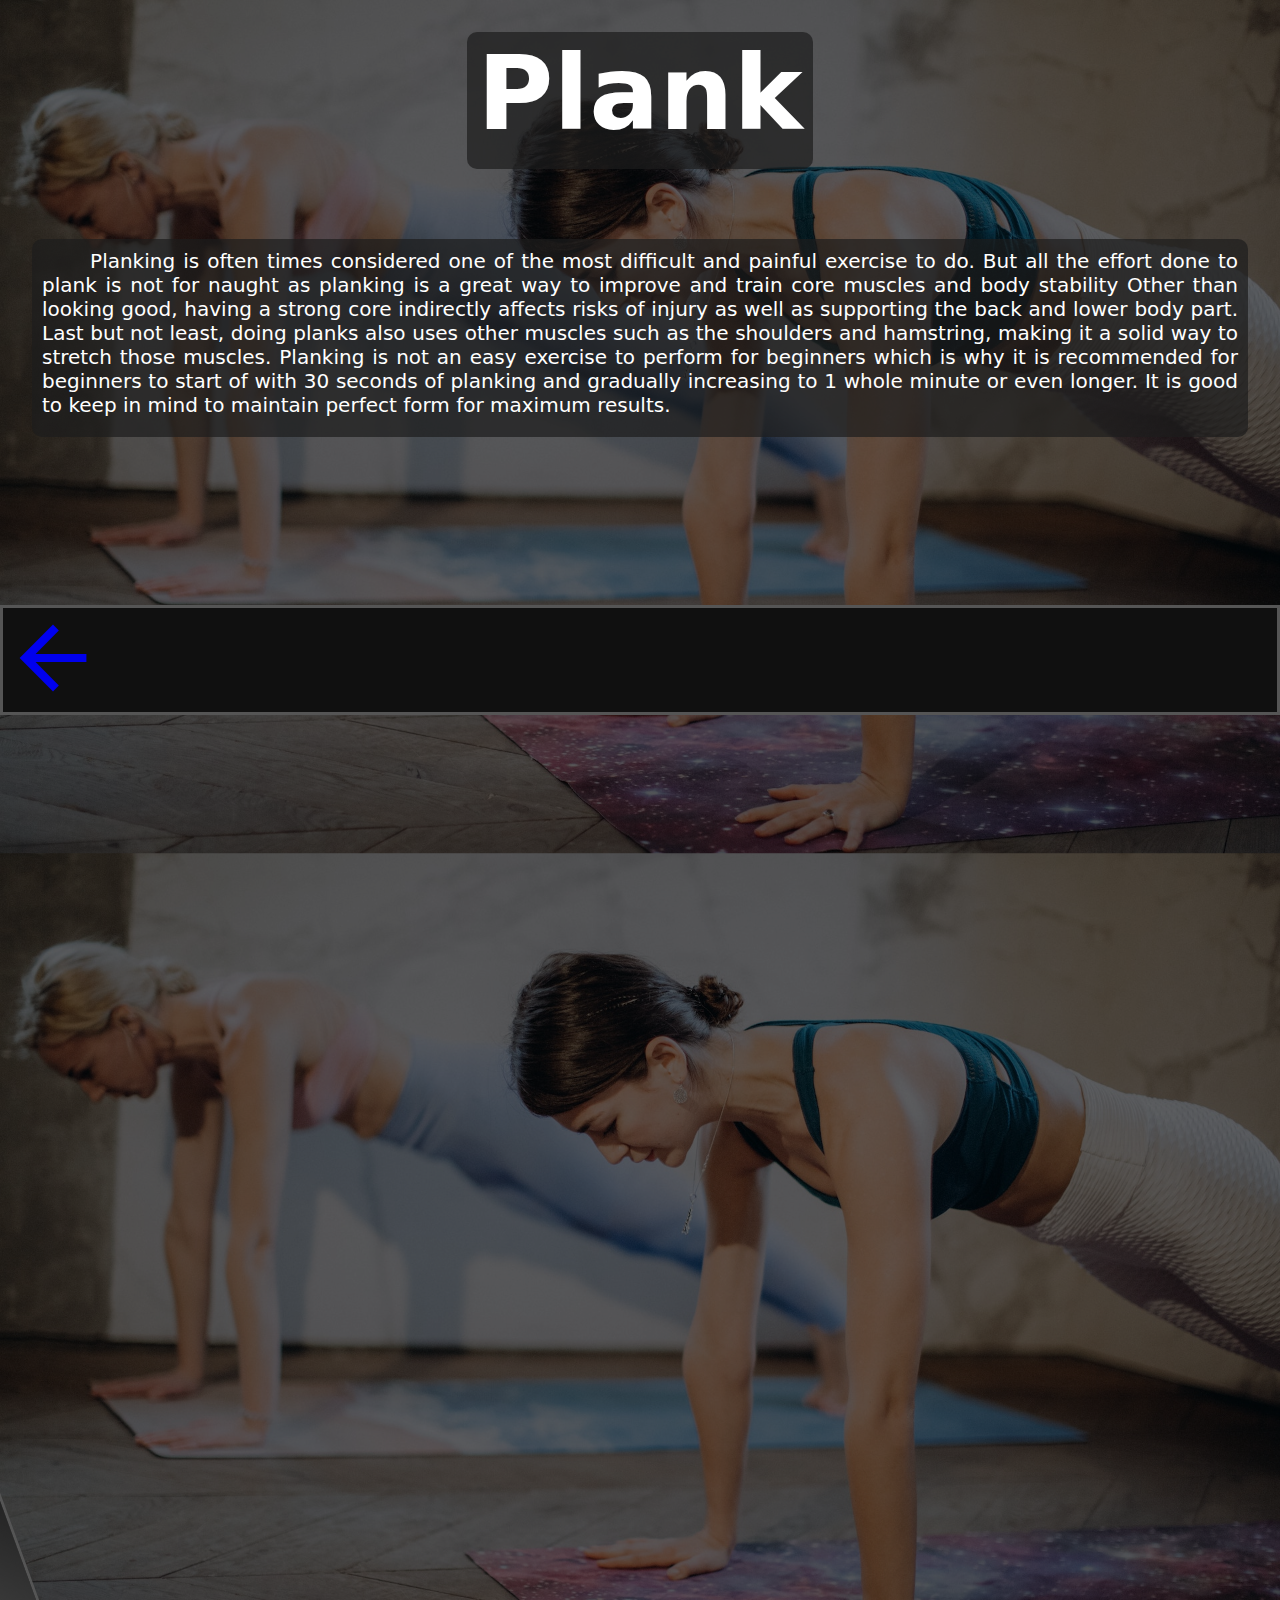
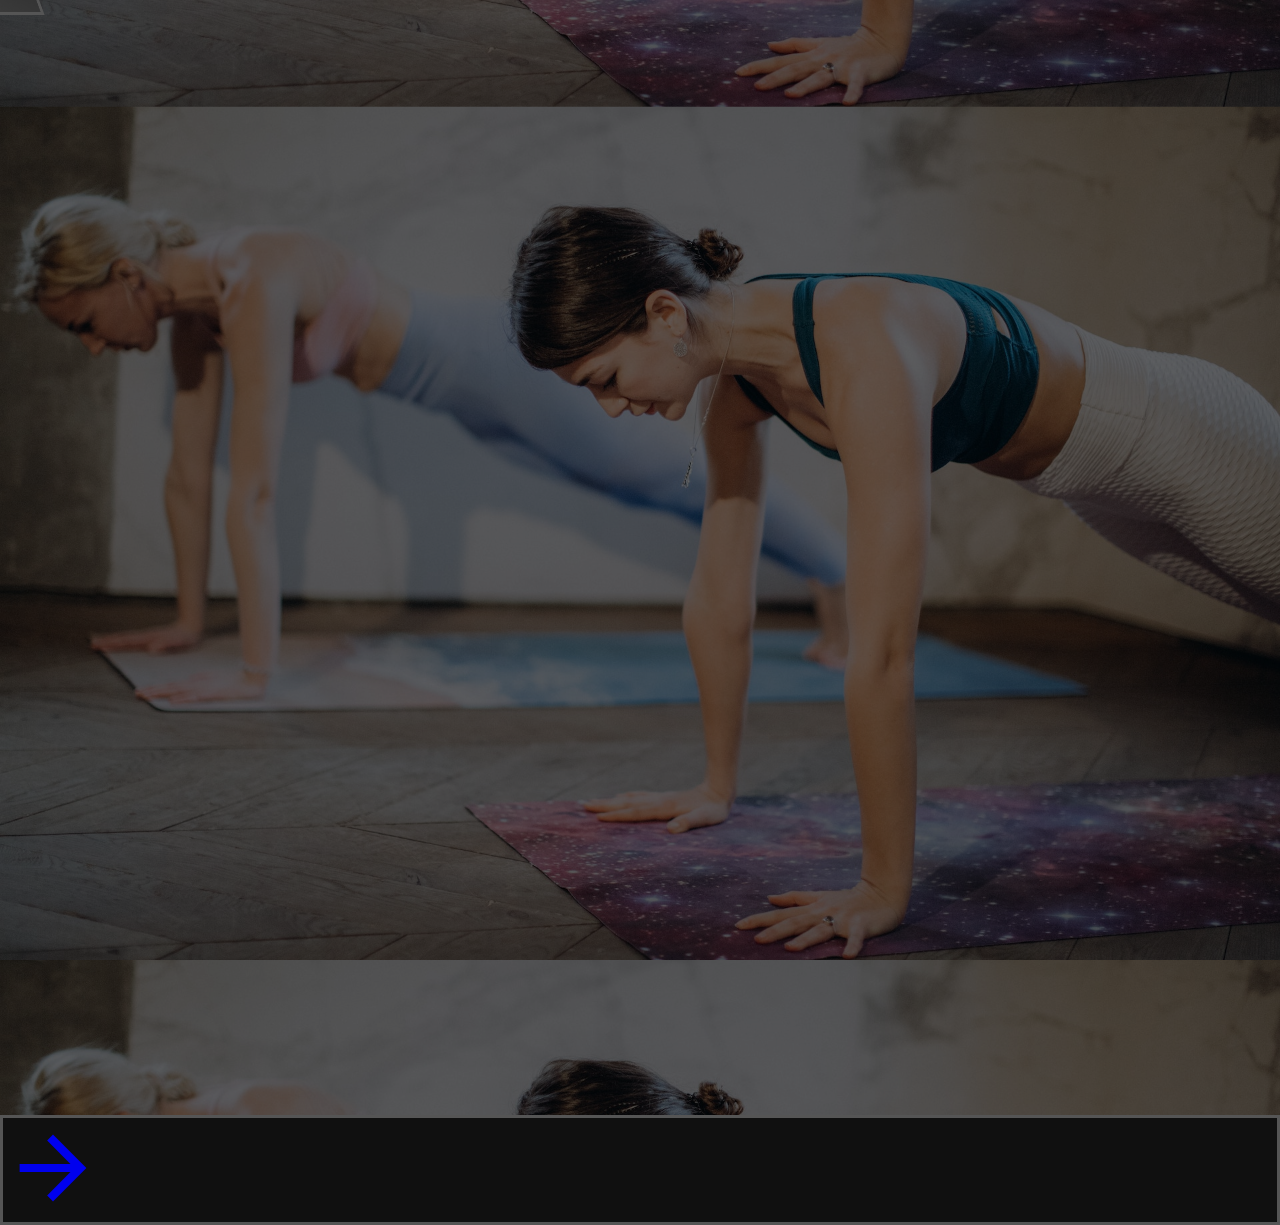
==== commit b7b04301: "edit more css" ====
--- a/AoL/index.html
+++ b/AoL/index.html
@@ -93,8 +93,8 @@
             </p>
         </div>
         
-        <div class="content squat">
-            <h1>Squat</h1>
+        <div class="content squat"  >
+            <h1 style="background-color: black;">Squat</h1>
             <p> 
                 <span class="tab"></span>
                 Squats are a compound exercise that primarily targets the lower body muscles, including the quadriceps,
@@ -111,7 +111,7 @@
     <div class="profile-container d-flex justify-content-end">
         <div class="profile-box flex-fill d-flex flex-row-reverse">
             <div class=" profile-button">
-                <a href="#" class="" id="decrementButton">
+                <a href="#" class="" id="incrementButton">
                     <div class="profile-button d-flex justify-content-center flex-column">
                         <i class="large material-icons">arrow_back</i>
                     </div>
@@ -153,7 +153,7 @@
         </div>
         <div class="profile-box flex-fill d-flex">
             <div class=" profile-button">
-                <a href="#" class="" id="incrementButton">
+                <a href="#" class="" id="decrementButton">
                     <div class="profile-button d-flex justify-content-center flex-column">
                         <i class="large material-icons">arrow_forward</i>
                     </div>
--- a/AoL/style.css
+++ b/AoL/style.css
@@ -115,7 +115,7 @@
     background-color: grey; */
     /* z-index: 1; */
     position: absolute;
-    top: 50%;
+    top: 45%;
     /* left: 50%; */
     width: 100%;
     /* background-color: white; */
@@ -136,7 +136,7 @@
 }
 
 .profile-box {
-    background-color: gray;
+    background-color: #101010;
     /* border-color: red; */
     border-color: #555555 !important;
     border: solid;
@@ -147,7 +147,7 @@
 }
 
 .profile-button {
-    background-color: black;
+    background-color: #101010;
     width: fit-content;
     height: 100%;
     vertical-align: middle;
@@ -156,8 +156,13 @@
 .profile-button a {
     height: 100%;
     text-decoration: none;
-}
-
+
+}
+
+.profile-button i {
+    font-size: 100px !important;
+
+}
 .profile {
     transform: skew(20deg);
     /* background: #555; */
@@ -352,4 +357,23 @@
     to {
         opacity: 1;
     }
+}
+
+.content h1 {
+    background-color: rgb(28, 28, 28, 0.7);
+    border-radius: 10px;
+    padding: 0px 10px 15px 10px;
+    /* border-color: rgb(41, 41, 41, 0.7); */
+    /* border-width: 10px; */
+    /* border-style: solid; */
+}
+
+.content p {
+    background-color: rgba(28, 28, 28, 0.7);
+    border-radius: 10px;
+    padding: 10px 10px 20px 10px;
+    font-size: 20px;
+    /* border-color: rgb(41, 41, 41, 0.7); */
+    /* border-width: 10px; */
+    /* border-style: solid; */
 }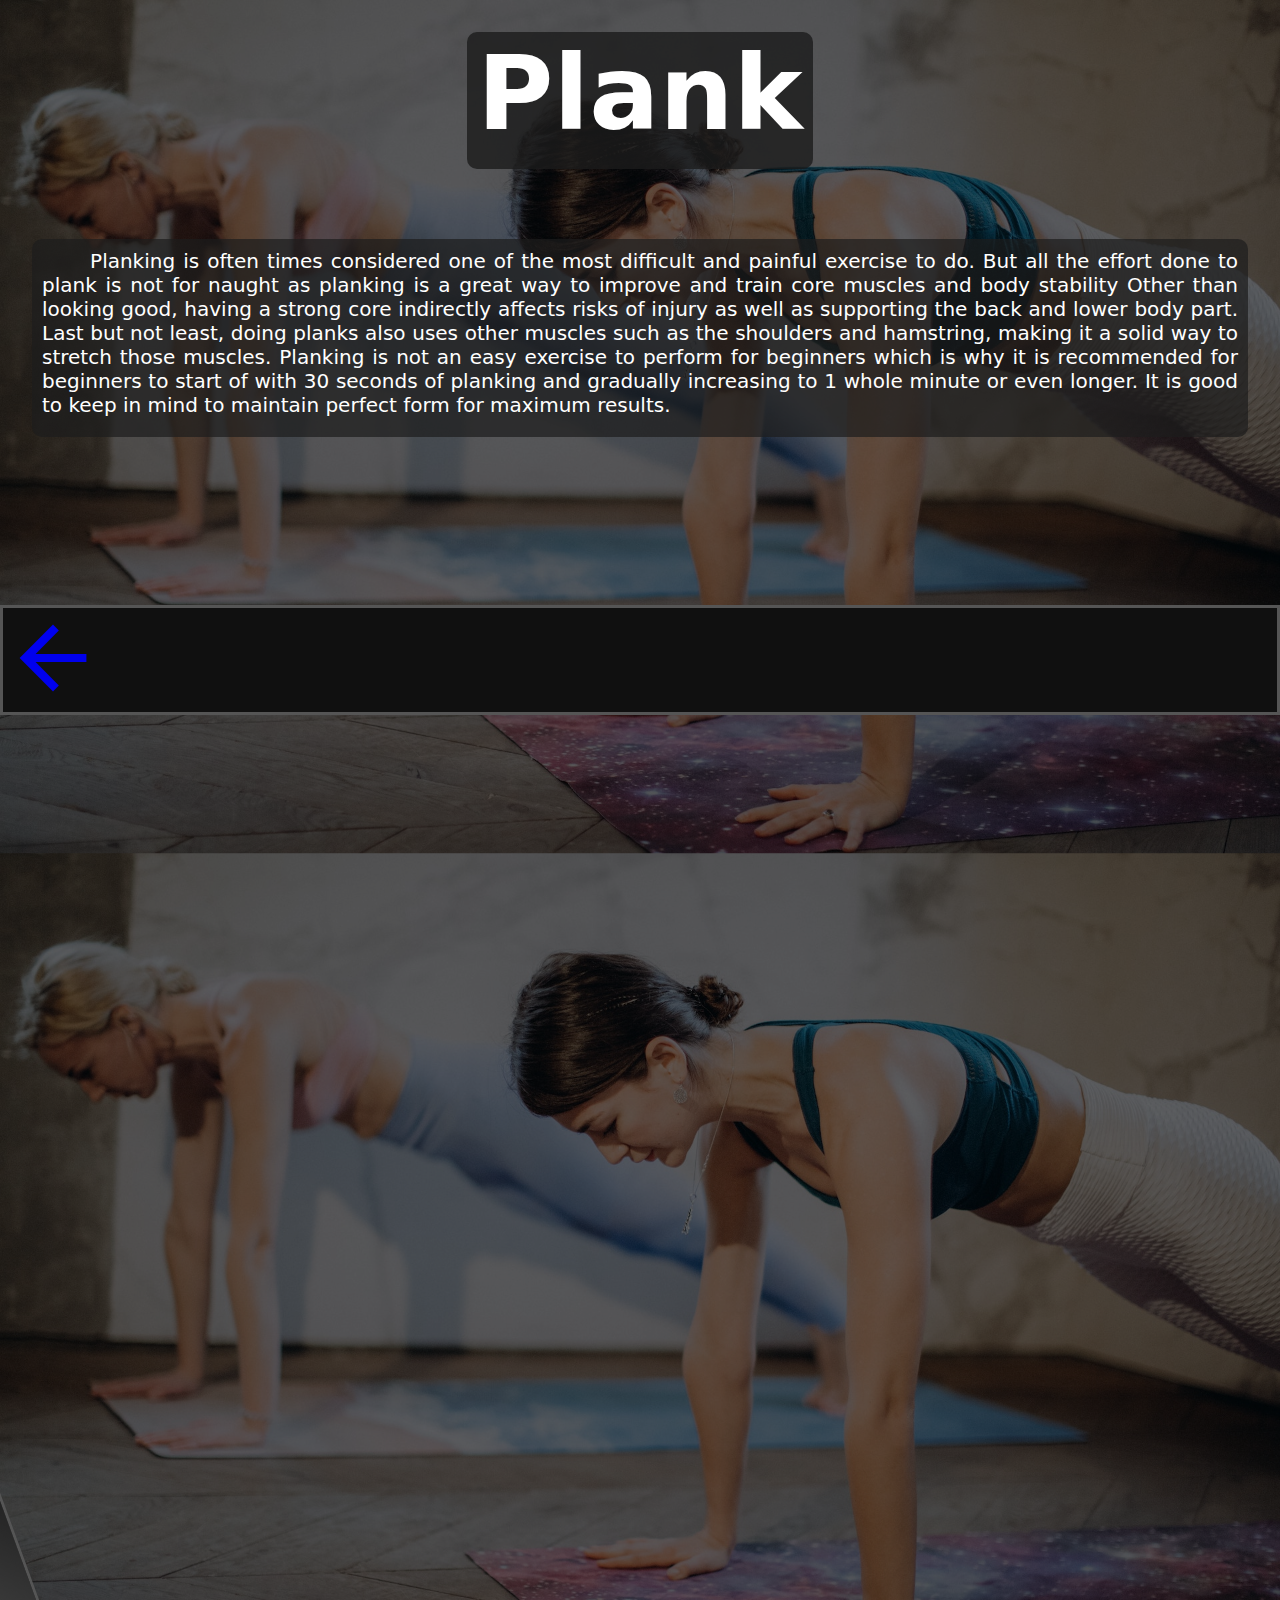
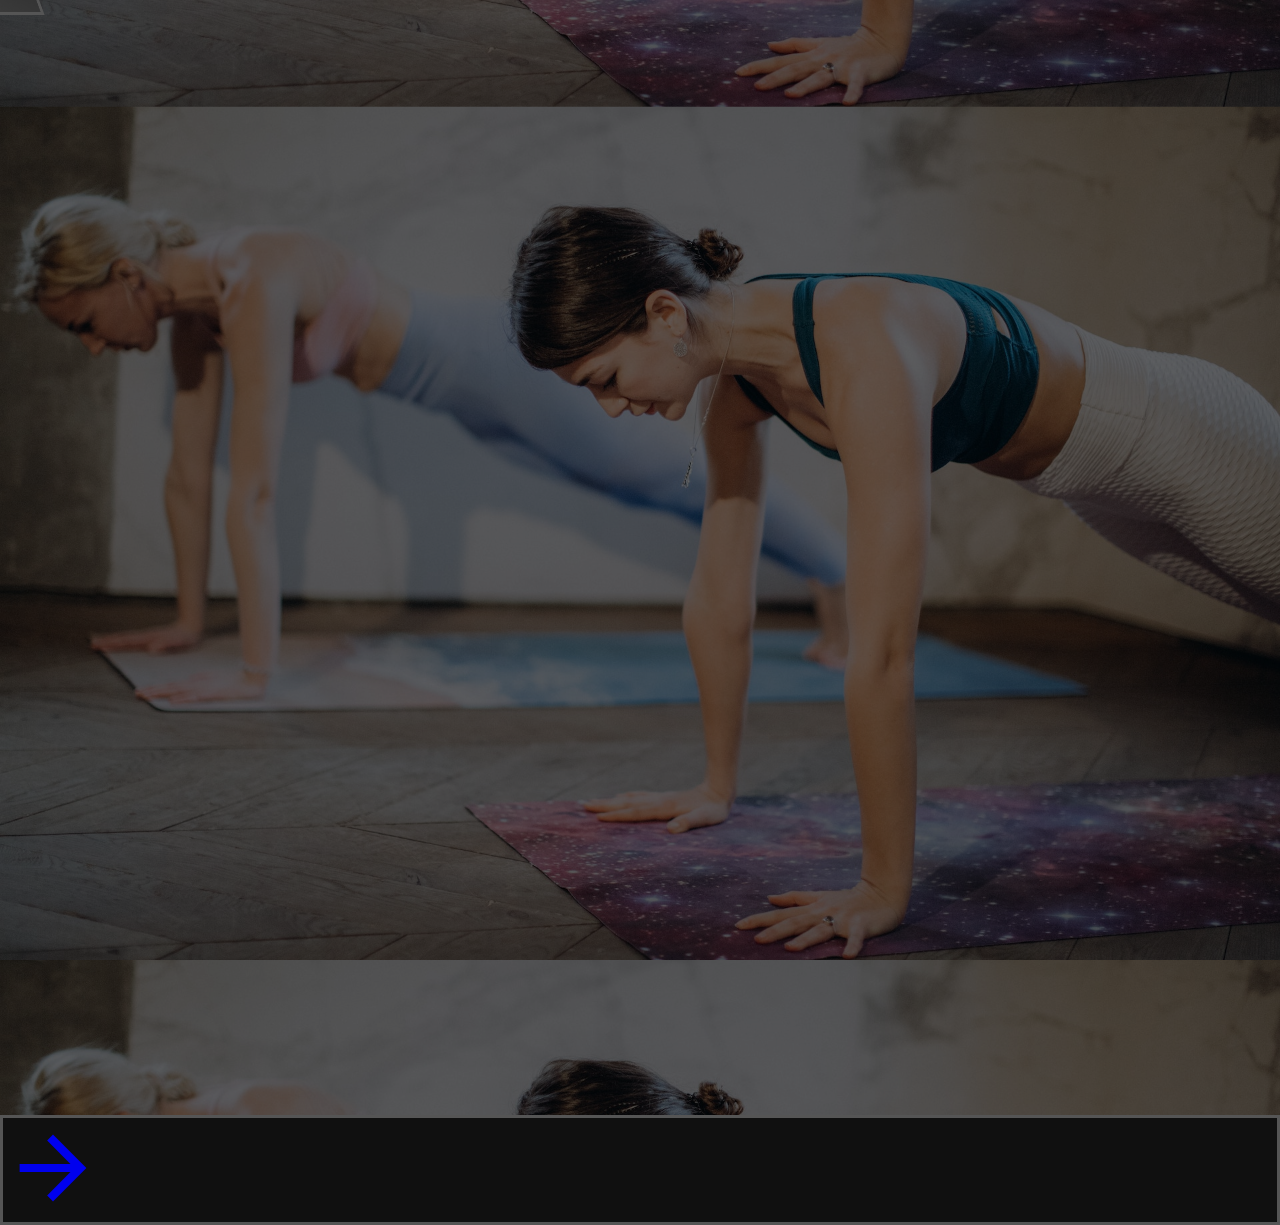
==== commit cd6b0593: "final" ====
--- a/AoL/index.html
+++ b/AoL/index.html
@@ -94,7 +94,7 @@
         </div>
         
         <div class="content squat"  >
-            <h1 style="background-color: black;">Squat</h1>
+            <h1>Squat</h1>
             <p> 
                 <span class="tab"></span>
                 Squats are a compound exercise that primarily targets the lower body muscles, including the quadriceps,
--- a/AoL/style.css
+++ b/AoL/style.css
@@ -360,7 +360,7 @@
 }
 
 .content h1 {
-    background-color: rgb(28, 28, 28, 0.7);
+    background-color: rgb(28, 28, 28, 0.8);
     border-radius: 10px;
     padding: 0px 10px 15px 10px;
     /* border-color: rgb(41, 41, 41, 0.7); */
